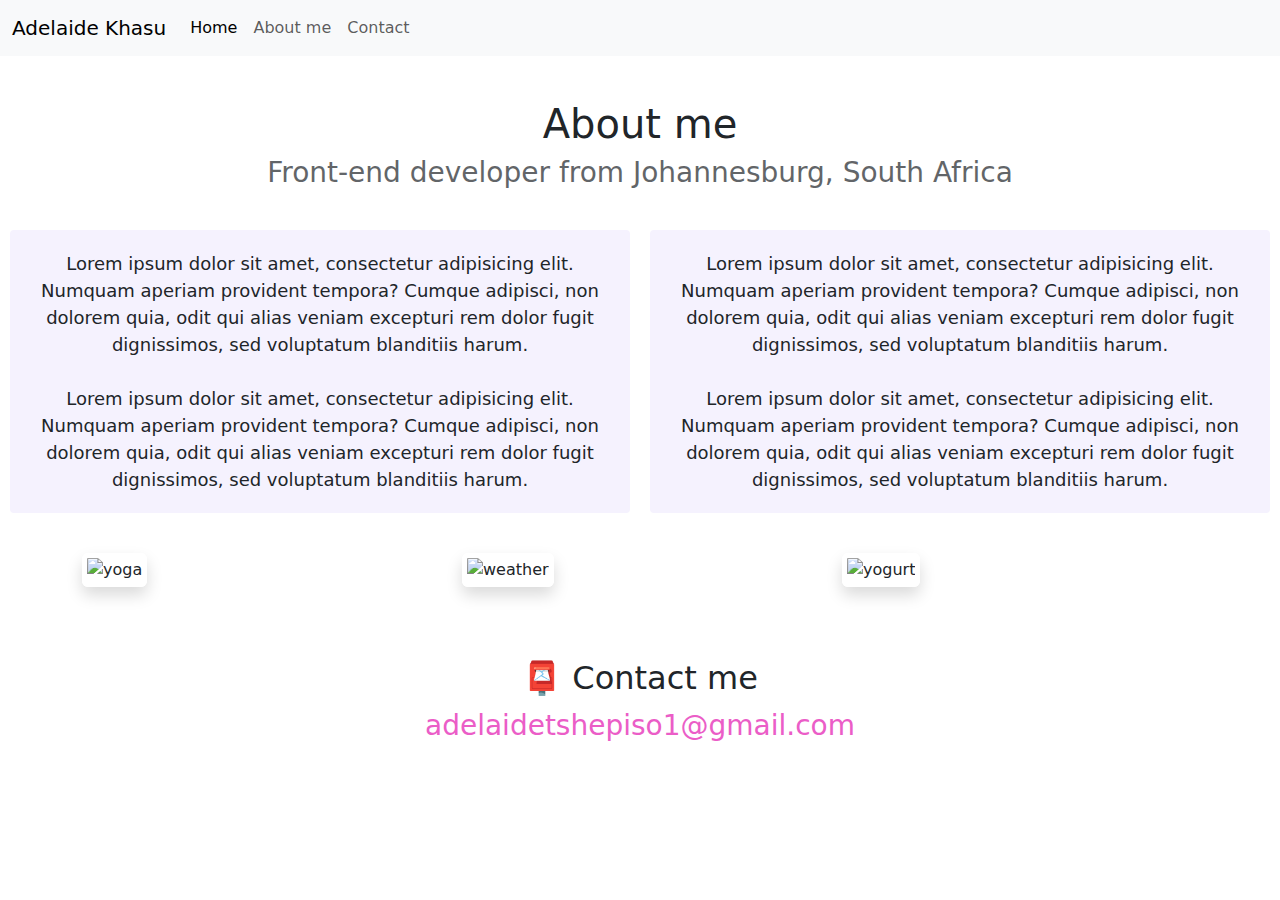
==== about.html @ 70ea8a5a "addded index.html, about.html and style.css to the Project" ====
<!DOCTYPE html>
<html lang="en">
  <head>
    <meta charset="UTF-8" />
    <meta http-equiv="X-UA-Compatible" content="IE=edge" />
    <meta name="viewport" content="width=device-width, initial-scale=1.0" />
    <link rel="stylesheet" href="style.css" />
    <title>About Adelaide</title>
    <link
      href="https://cdn.jsdelivr.net/npm/bootstrap@5.3.3/dist/css/bootstrap.min.css"
      rel="stylesheet"
      integrity="sha384-QWTKZyjpPEjISv5WaRU9OFeRpok6YctnYmDr5pNlyT2bRjXh0JMhjY6hW+ALEwIH"
      crossorigin="anonymous"
    />
    <script
      src="https://cdn.jsdelivr.net/npm/bootstrap@5.3.3/dist/js/bootstrap.bundle.min.js"
      integrity="sha384-YvpcrYf0tY3lHB60NNkmXc5s9fDVZLESaAA55NDzOxhy9GkcIdslK1eN7N6jIeHz"
      crossorigin="anonymous"
    ></script>
  </head>
  <body>
    <nav class="navbar navbar-expand-lg bg-body-tertiary fixed-top">
      <div class="container-fluid">
        <a class="navbar-brand" href="about.html">Adelaide Khasu</a>
        <button
          class="navbar-toggler"
          type="button"
          data-bs-toggle="collapse"
          data-bs-target="#navbarNav"
          aria-controls="navbarNav"
          aria-expanded="false"
          aria-label="Toggle navigation"
        >
          <span class="navbar-toggler-icon"></span>
        </button>
        <div class="collapse navbar-collapse" id="navbarNav">
          <ul class="navbar-nav">
            <li class="nav-item">
              <a class="nav-link active" aria-current="page" href="index.html"
                >Home</a
              >
            </li>
            <li class="nav-item">
              <a class="nav-link" href="about.html">About me</a>
            </li>
            <li class="nav-item">
              <a class="nav-link" href="about.html#contact">Contact</a>
            </li>
          </ul>
        </div>
      </div>
    </nav>
    <div class="bodymargin">
      <h1>About me</h1>
      <h3>Front-end developer from Johannesburg, South Africa</h3>
      <div class="about-paragraphs">
        <p>
          Lorem ipsum dolor sit amet, consectetur adipisicing elit. Numquam
          aperiam provident tempora? Cumque adipisci, non dolorem quia, odit qui
          alias veniam excepturi rem dolor fugit dignissimos, sed voluptatum
          blanditiis harum.
          <br />
          <br />
          Lorem ipsum dolor sit amet, consectetur adipisicing elit. Numquam
          aperiam provident tempora? Cumque adipisci, non dolorem quia, odit qui
          alias veniam excepturi rem dolor fugit dignissimos, sed voluptatum
          blanditiis harum.
        </p>
        <p>
          Lorem ipsum dolor sit amet, consectetur adipisicing elit. Numquam
          aperiam provident tempora? Cumque adipisci, non dolorem quia, odit qui
          alias veniam excepturi rem dolor fugit dignissimos, sed voluptatum
          blanditiis harum.
          <br />
          <br />
          Lorem ipsum dolor sit amet, consectetur adipisicing elit. Numquam
          aperiam provident tempora? Cumque adipisci, non dolorem quia, odit qui
          alias veniam excepturi rem dolor fugit dignissimos, sed voluptatum
          blanditiis harum.
        </p>
      </div>
      <div class="container">
        <div class="row">
          <div class="col-sm-4">
            <img
              src="images/yoga.png"
              class="img-fluid rounded border border-5 border-white shadow"
              alt="yoga"
            />
          </div>
          <div class="col-sm-4">
            <img
              src="images/weather.png"
              class="img-fluid rounded border border-5 border-white shadow"
              alt="weather"
            />
          </div>
          <div class="col-sm-4">
            <img
              src="images/yogurt.png"
              class="img-fluid rounded border border-5 border-white shadow"
              alt="yogurt"
            />
          </div>
        </div>
      </div>
      <br />
      <div id="contact" class="mt-5">
        <h2>📮 Contact me</h2>
        <a href="mailto:adelaidetshepiso1@gmail.com" class="email-link">
          adelaidetshepiso1@gmail.com
        </a>
      </div>
    </div>
  </body>
</html>
---- style.css ----
:root {
  --primary-color: #eb5dc7;
  --secondary-color: #f5f2fe;
  --box-shadow: 0 5px 10px rgba(0, 0, 0, 0.3);
}

body {
  margin-top: 100px;
  text-align: center;
}

h1,
h2,
h3 {
  text-align: center;
  margin: 0;
}

h1 {
  font-size: 96px;
}

h2 {
  font-size: 48px;
}

h3 {
  font-size: 24px;
  opacity: 0.7;
}

p {
  background: var(--secondary-color);
  padding: 20px;
  border-radius: 4px;
  font-size: 18px;
  line-height: 1.5;
  text-align: center;
}

.navigation-links {
  display: flex;
  margin-top: 40px;
  justify-content: center;
}

.navigation-links a {
  margin: 20px;
  border-radius: 4px;
  padding: 20px 15px;
  text-decoration: none;
  text-transform: capitalize;
}

.contact-link {
  background: var(--primary-color);
  box-shadow: var(--box-shadow);
  color: white;
}

.about-link {
  color: var(--primary-color);
  border: 1px solid var(--primary-color);
}

.homepage-link {
  color: var(--primary-color);
  text-align: center;
  display: block;
}

.about-paragraphs {
  display: flex;
  margin: 30px 0;
}

.about-paragraphs p {
  margin: 10px;
}

.email-link {
  display: flex;
  justify-content: center;
  color: var(--primary-color);
  font-size: 28px;
  text-decoration: none;
}

.email-link:hover {
  text-decoration: underline;
}

.link {
  background: var(--primary-color);
  box-shadow: var(--box-shadow);
  border: 1px solid var(--primary-color);
  border-radius: 10px;
  color: white;
  text-decoration: none;
}

.bodymargin {
  margin-top: 100px;
}
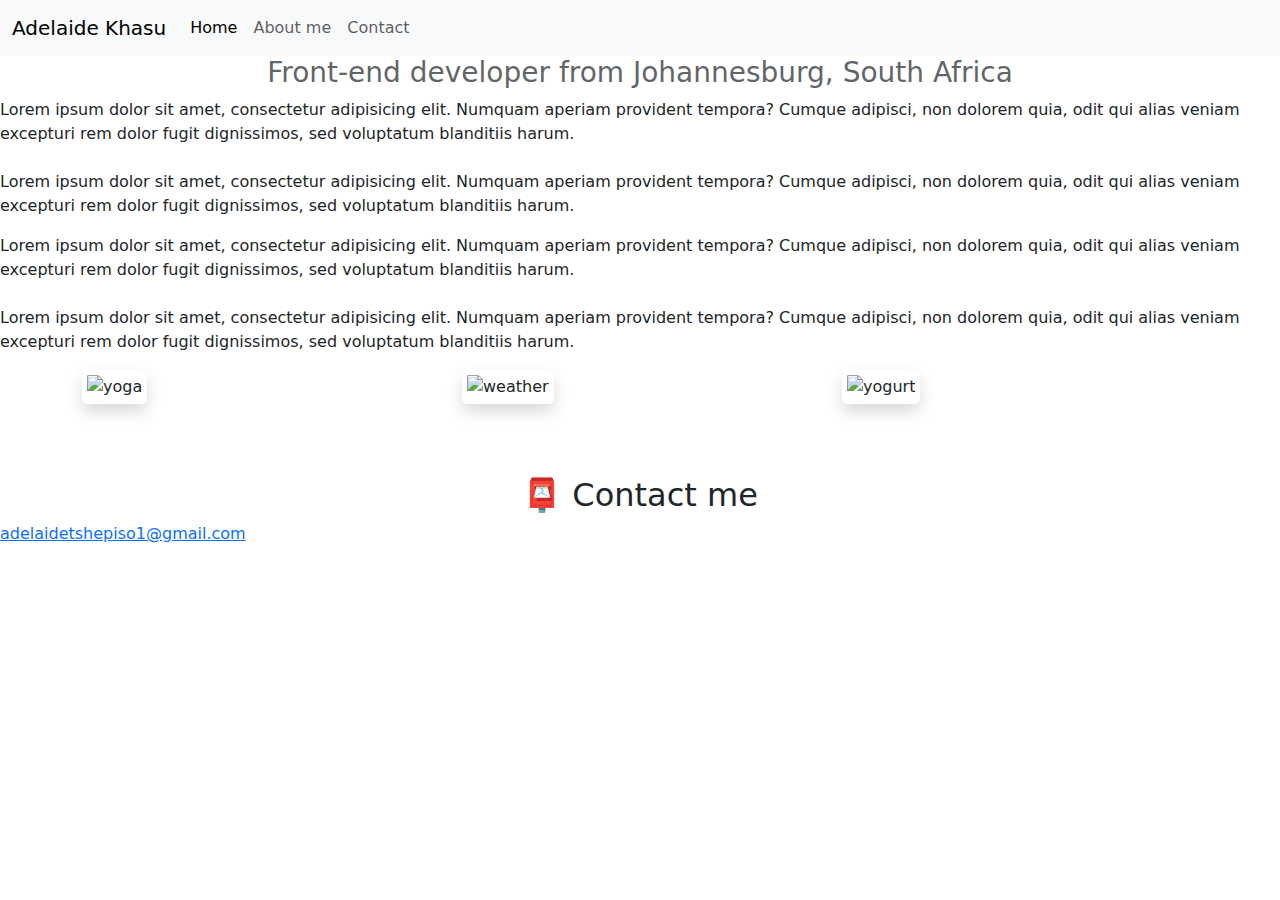
==== commit 09c2b70a: "made changes to css and html" ====
--- a/about.html
+++ b/about.html
@@ -4,8 +4,9 @@
     <meta charset="UTF-8" />
     <meta http-equiv="X-UA-Compatible" content="IE=edge" />
     <meta name="viewport" content="width=device-width, initial-scale=1.0" />
+    <meta name="description" content="Learn more about Adelaide Khasu, a front-end developer based in Johannesburg, South Africa. Discover her skills, projects, and how to contact her.">
+    <title>About Adelaide Khasu - Front-End Developer</title>
     <link rel="stylesheet" href="style.css" />
-    <title>About Adelaide</title>
     <link
       href="https://cdn.jsdelivr.net/npm/bootstrap@5.3.3/dist/css/bootstrap.min.css"
       rel="stylesheet"
--- a/style.css
+++ b/style.css
@@ -28,7 +28,11 @@
   font-size: 24px;
   opacity: 0.7;
 }
-
+@media (max-width: 576px) {
+    .navbar-brand {
+        font-size: 1.2rem;
+    }
+    
 p {
   background: var(--secondary-color);
   padding: 20px;
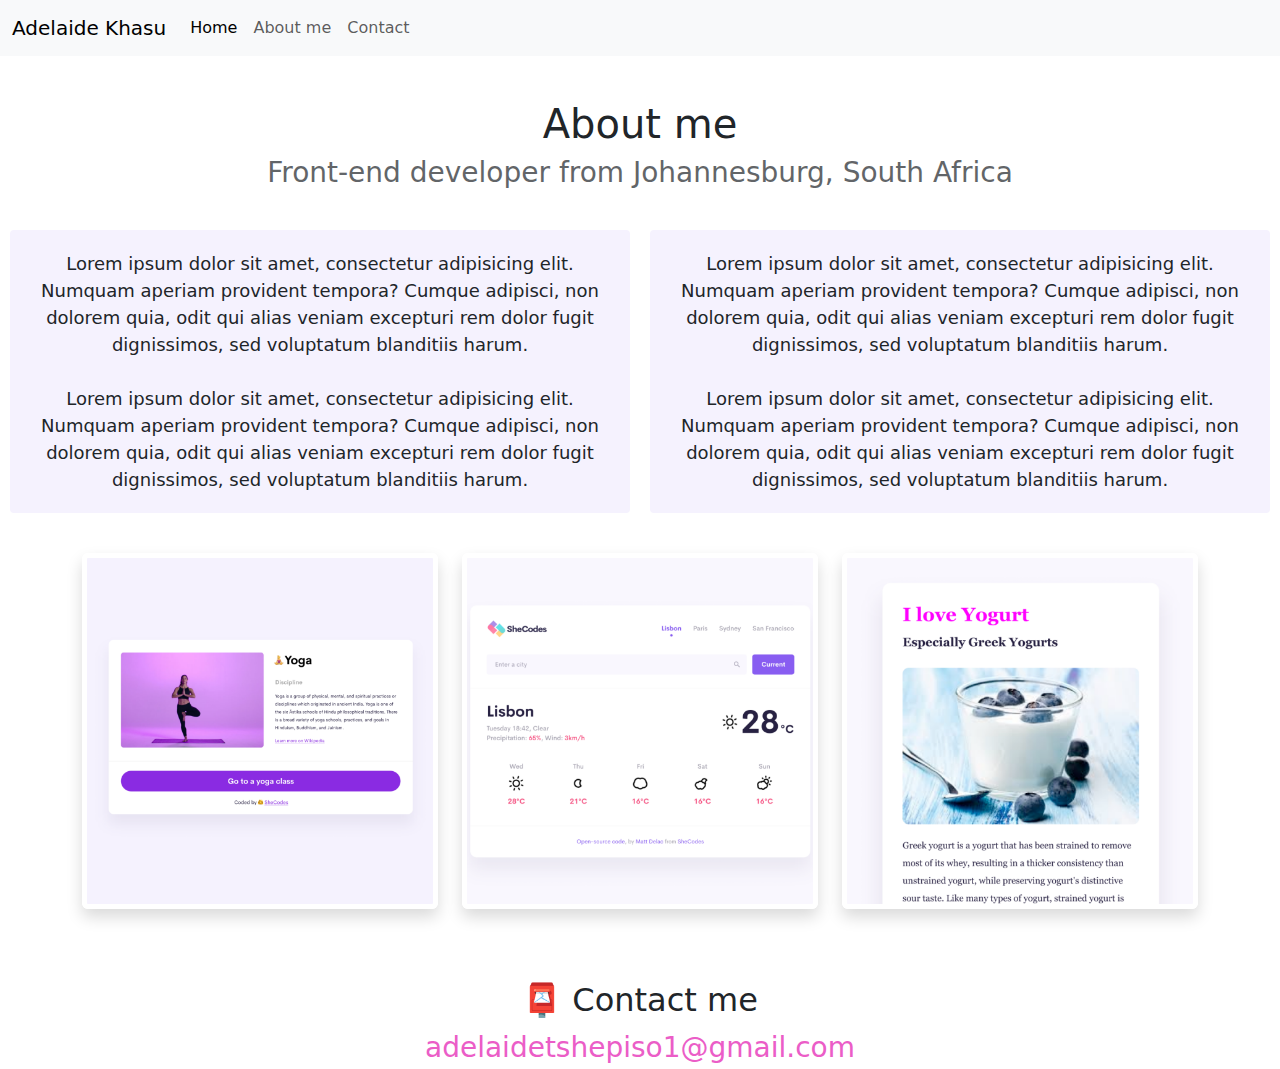
==== commit dc0e5c0d: "added images file and made changes to about.html" ====
--- a/about.html
+++ b/about.html
@@ -4,7 +4,10 @@
     <meta charset="UTF-8" />
     <meta http-equiv="X-UA-Compatible" content="IE=edge" />
     <meta name="viewport" content="width=device-width, initial-scale=1.0" />
-    <meta name="description" content="Learn more about Adelaide Khasu, a front-end developer based in Johannesburg, South Africa. Discover her skills, projects, and how to contact her.">
+    <meta
+      name="description"
+      content="Learn more about Adelaide Khasu, a front-end developer based in Johannesburg, South Africa. Discover her skills, projects, and how to contact her."
+    />
     <title>About Adelaide Khasu - Front-End Developer</title>
     <link rel="stylesheet" href="style.css" />
     <link
@@ -60,8 +63,7 @@
           aperiam provident tempora? Cumque adipisci, non dolorem quia, odit qui
           alias veniam excepturi rem dolor fugit dignissimos, sed voluptatum
           blanditiis harum.
-          <br />
-          <br />
+          <br /><br />
           Lorem ipsum dolor sit amet, consectetur adipisicing elit. Numquam
           aperiam provident tempora? Cumque adipisci, non dolorem quia, odit qui
           alias veniam excepturi rem dolor fugit dignissimos, sed voluptatum
@@ -72,8 +74,7 @@
           aperiam provident tempora? Cumque adipisci, non dolorem quia, odit qui
           alias veniam excepturi rem dolor fugit dignissimos, sed voluptatum
           blanditiis harum.
-          <br />
-          <br />
+          <br /><br />
           Lorem ipsum dolor sit amet, consectetur adipisicing elit. Numquam
           aperiam provident tempora? Cumque adipisci, non dolorem quia, odit qui
           alias veniam excepturi rem dolor fugit dignissimos, sed voluptatum
@@ -108,9 +109,9 @@
       <br />
       <div id="contact" class="mt-5">
         <h2>📮 Contact me</h2>
-        <a href="mailto:adelaidetshepiso1@gmail.com" class="email-link">
-          adelaidetshepiso1@gmail.com
-        </a>
+        <a href="mailto:adelaidetshepiso1@gmail.com" class="email-link"
+          >adelaidetshepiso1@gmail.com</a
+        >
       </div>
     </div>
   </body>
--- a/style.css
+++ b/style.css
@@ -16,9 +16,9 @@
   margin: 0;
 }
 
-h1 {
+@media(max-width:576px) { h1 {
   font-size: 96px;
-}
+}}
 
 h2 {
   font-size: 48px;
@@ -31,8 +31,8 @@
 @media (max-width: 576px) {
     .navbar-brand {
         font-size: 1.2rem;
-    }
-    
+    }}
+
 p {
   background: var(--secondary-color);
   padding: 20px;
@@ -106,3 +106,8 @@
 .bodymargin {
   margin-top: 100px;
 }
+
+.img-fluid {
+  max-width: 100%;
+  height: auto;
+}